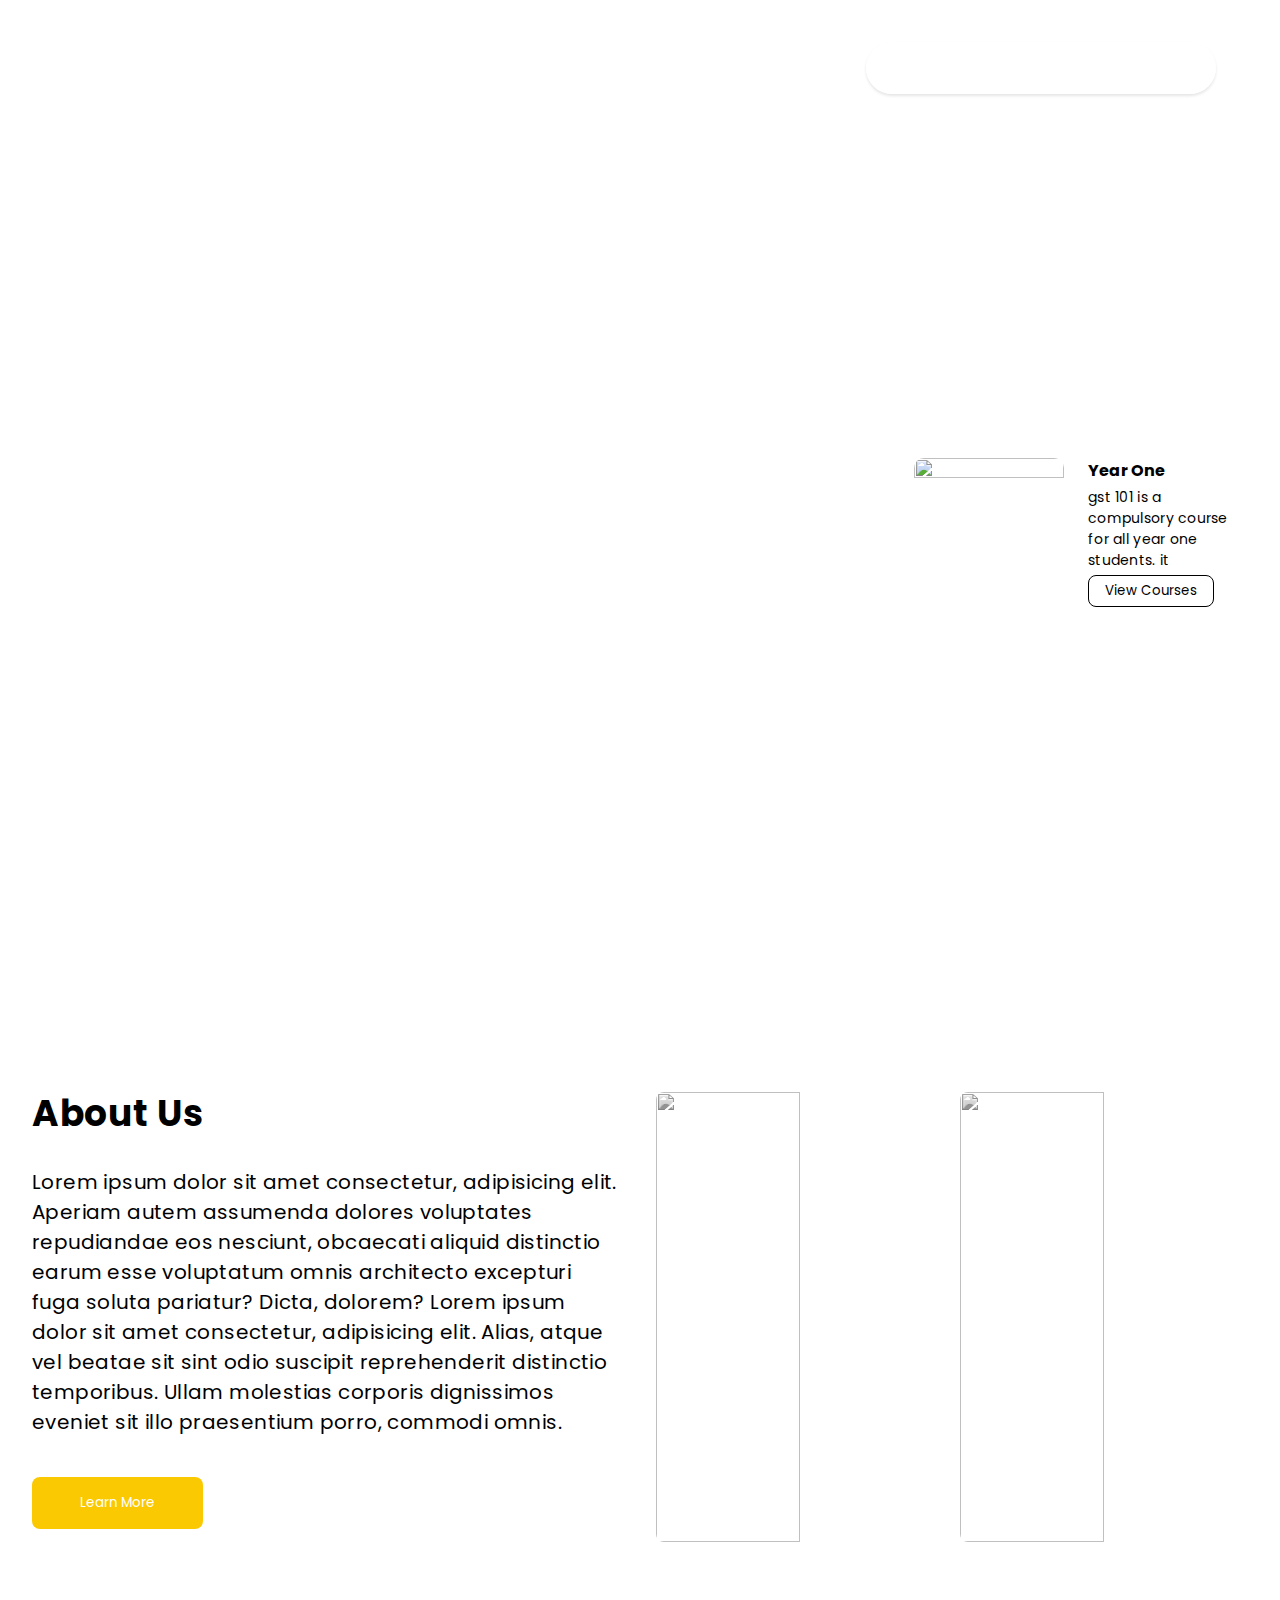
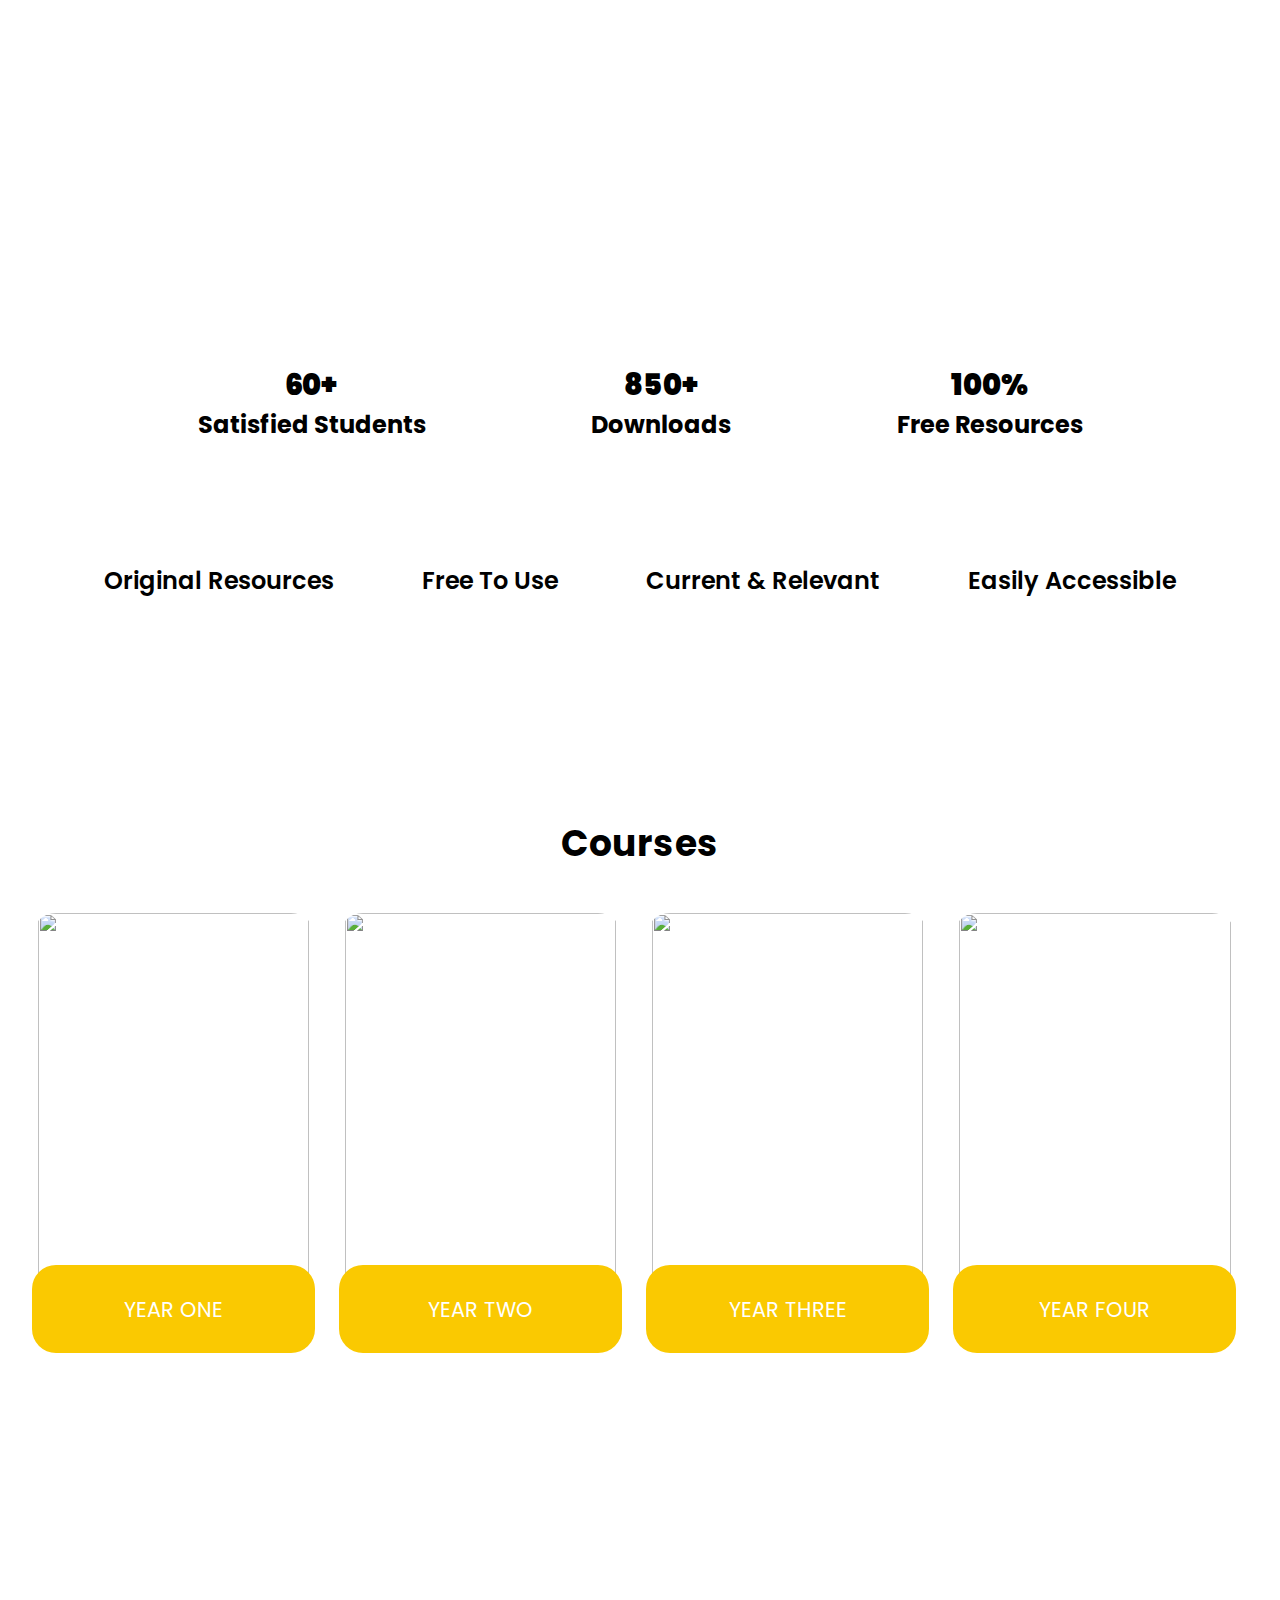
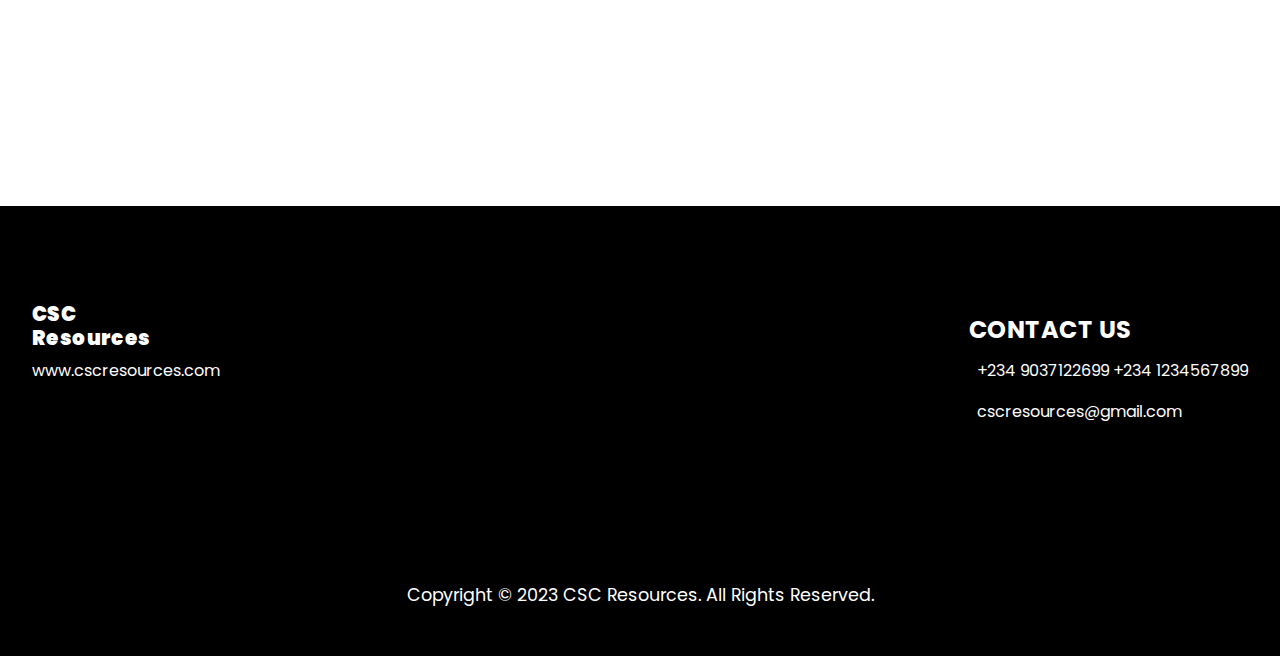
==== index.html @ 952d2955 "changed position of index.html" ====
<!DOCTYPE html>
<html lang="en">
<head>
    <meta charset="UTF-8">
    <meta name="viewport" content="width=device-width, initial-scale=1.0">
    <title>CSC RESOURCES</title>
    <link rel="stylesheet" href="index.css">
    <link rel="preconnect" href="https://fonts.googleapis.com">
    <link rel="preconnect" href="https://fonts.gstatic.com" crossorigin>
    <link href="https://fonts.googleapis.com/css2?family=Montserrat:wght@500&family=PT+Serif+Caption:ital@1&family=Poppins:wght@100;300&display=swap" rel="stylesheet">
</head>
<body>
    <div class="container">
        <div class="container-1">
            <div class="navbar">
                <div class="logo">
                    <a href="index.html"><h1>CSC Resources</h1></a>
                </div>
    
                <nav>
                    <a href="index.html">Home</a>
                    <a href="about.html">About</a>
                    <a href="#container-3">Courses</a>
                        
                    <div class="animation start-home"></div>
                </nav>
            </div>

            <div class="hero">
                <h1>All the Academic <br> Resources You Need</h1>
                <h2>-Here at Your Fingertips</h2>
                <p>Gst 101 is a compulsory course for all year one students.<br> It  comprises of English and Literature</p>
            </div>

            <div class="flex">
                <div class="left">
                    <div class="circle-img">
                        <img src="images/ellipse-1.jpg" alt="">
                        <img src="images/ellipse-2.jpg" alt="">
                        <img src="images/ellipse-3.jpg" alt="">
                        <img src="images/ellipse-4.jpg" alt="">
                        <img src="images/ellipse-5.jpg" alt="">
                    </div>
                    <div>
                        <p class="sixty">60+ <br> Satisfied Students</p>
                    </div>
                </div>

                <div class="right">
                    <!-- CAROUSELLL -->
                                    <!-- image-slider start -->
                    <div class="slider">
                        <div class="slides">
                            <!-- radio btns start -->
                            <input type="radio" name="radio-btn" id="radio1">
                            <input type="radio" name="radio-btn" id="radio2">
                            <input type="radio" name="radio-btn" id="radio3">
                            <input type="radio" name="radio-btn" id="radio4">
                            <!-- radio btns end -->

                            <!-- slide images start -->
                            <div class="slide first">
                                <div class="card">
                                    <img src="images/year1.png" alt="">
                                    <div>
                                       <h2>Year One</h2>
                                       <p>GST 101 IS A COMPULSORY COURSE FOR ALL YEAR ONE STUDENTS. IT</p>
                                       <a href="../courses/year1.html"><button>View Courses</button></a>
                                    </div>
                                </div>
                            </div>
                            <div class="slide">
                                <div class="card">
                                    <img src="images/year2.png" alt="">
                                    <div>
                                        <h2>Year Two</h2>
                                        <p>GST 101 IS A COMPULSORY COURSE FOR ALL YEAR ONE STUDENTS. IT</p>
                                        <a href="../courses/year2.html"><button>View Courses</button></a>
                                     </div>
                                </div>
                            </div>
                            <div class="slide">
                                <div class="card">
                                    <img src="images/year3.png" alt="">
                                    <div>
                                        <h2>Year Three</h2>
                                        <p>GST 101 IS A COMPULSORY COURSE FOR ALL YEAR ONE STUDENTS. IT</p>
                                        <a href="../courses/year3.html"><button>View Courses</button></a>
                                     </div>
                                </div>
                            </div>
                            <div class="slide">
                                <div class="card">
                                    <img src="images/year4.png" alt="">
                                    <div>
                                        <h2>Year Four</h2>
                                        <p>GST 101 IS A COMPULSORY COURSE FOR ALL YEAR ONE STUDENTS. IT</p>
                                        <a href="../courses/year4.html"><button>View Courses</button></a>
                                     </div>
                                </div>
                            </div>
                            <!-- slide images end -->
                            <!-- automatic navigation start -->
                            <div class="navigation-auto">
                                <div class="auto-btn1"></div>
                                <div class="auto-btn2"></div>
                                <div class="auto-btn3"></div>
                                <div class="auto-btn4"></div>
                            </div>
                            <!-- automatic navigation end -->

                        </div>

                        <!-- manual navigation start -->
                        <div class="navigation-manual">
                            <label for="radio1" class="manual-btn"></label>
                            <label for="radio2" class="manual-btn"></label>
                            <label for="radio3" class="manual-btn"></label>
                            <label for="radio4" class="manual-btn"></label>
                        </div>
                        <!-- manual navigation end -->
                    </div>
                    <!-- image-slider end -->
                </div>
            </div>
        </div>


        <div class="container-2">
            <div class="grid">
                <div class="left">
                    <h2>About Us</h2>
                    <p>Lorem ipsum dolor sit amet consectetur, adipisicing elit. Aperiam autem assumenda dolores voluptates repudiandae eos nesciunt, obcaecati aliquid distinctio earum esse voluptatum omnis architecto excepturi fuga soluta pariatur? Dicta, dolorem?
                        Lorem ipsum dolor sit amet consectetur, adipisicing elit. Alias, atque vel beatae sit sint odio suscipit reprehenderit distinctio temporibus. Ullam molestias corporis dignissimos eveniet sit illo praesentium porro, commodi omnis.
                    </p>
                    <a href="about.html"><button>Learn More</button></a>
                </div>

                <div class="right">
                    <img src="images/IMG_20220813_164847_293.jpg" alt="">
                    <img src="images/IMG_20220813_164847_293.jpg" alt="">                  
                </div>
            </div>

            <div class="stats">
                <div class="stats-1">
                    <p class="number">60+</p>
                    <p>Satisfied Students</p>
                </div>
                <div class="stats-2">
                    <p class="number">850+</p>
                    <p>Downloads</p>
                </div>
                <div class="stats-3">
                    <p class="number">100%</p>
                    <p>Free Resources</p>
                </div>
            </div>

            <div class="icons">
                <div class="icon-1">
                    <img src="images/laptop-composition-video.png" alt="">
                    <p>Original Resources</p>
                </div>
                <div class="icon-2">
                    <img src="images/smiling-young-couple-standing-and-using-mobile-phones.png" alt="">
                    <p>Free To Use</p>
                </div>
                <div class="icon-3">
                    <img src="images/man-chatting-on-dating-site.png" alt="">
                    <p>Current & Relevant</p>
                </div>
                <div class="icon-4">
                    <img src="images/girl-studying-with-book-and-laptop.png" alt="">
                    <p>Easily Accessible</p>
                </div>
            </div>
        </div>
        

        <div id="container-3">
            <h2>Courses</h2>
            <div class="years">
                <div class="year-1">
                    <img src="images/year1.png" alt="">
                    <a href="courses/year1.html"><button>YEAR ONE</button></a>
                </div>
                <div class="year-2">
                    <img src="images/year2.png" alt="">
                    <a href="courses/year2.html"><button>YEAR TWO</button></a>
                </div>
                <div class="year-3">
                    <img src="images/year3.png" alt="">
                    <a href="courses/year3.html"><button>YEAR THREE</button></a>
                </div>
                <div class="year-4">
                    <img src="images/year4.png" alt="">
                    <a href="courses/year4.html"><button>YEAR FOUR</button></a>
                </div>
            </div>
        </div>

      

        <footer>
            <div class="flex">
                <div class="first">
                    <p class="name">CSC <br> Resources</p>
                    <p>www.cscresources.com</p>
                </div>

                <div class="second">
                    <a href="#"><img src="images/fb.png" alt=""></a>
                    <a href="#"><img src="images/IG.png" alt=""></a>
                    <a href="#"><img src="images/Twitter.png" alt=""></a>
                    <a href="#"><img src="images/Youtube.png" alt=""></a>
                </div>

                <div class="third">
                    <p class="contact">CONTACT US</p>
                    <div class="phone">
                        <img src="images/phone.png" alt="">
                        <p>+234 9037122699  +234 1234567899</p>
                    </div>
                    <div class="mail">
                        <img src="images/mail.png" alt="">
                        <p>cscresources@gmail.com</p>
                    </div>
                </div>
            </div>

            <p class="copy">Copyright © 2023 CSC Resources. All Rights Reserved.</p>
        </footer>
    </div>

    <script src="index.js"></script>
</body>
</html>
---- index.css ----
* {
    margin: 0;
    padding: 0;
    box-sizing: border-box;
    text-decoration: none;
    font-family: Poppins;
    list-style: none;
}

html {
    scroll-behavior: smooth;
}

:root {
    --primary-color: #fff;
    --secondary-color: #FAC901;
}

.container {
    position: relative;
}

.container-1 {
    background-image: url(images/home\ bg-image.jpg);
    width: 100%;
    background-position: center;
    background-size: cover;
    background-repeat: no-repeat;
    padding: 1rem;
    color: var(--primary-color);
}

.navbar {
    display: flex;
    justify-content: space-between;
    height: 20px;
    align-items: center;
    padding: 0 0.1rem;
    margin-top: 1rem;
}

.logo h1 {
    font-size: 1rem;
    font-weight: 700;
    line-height: 120%;
    letter-spacing: 0.0125rem;
    color: var(--primary-color);
}
nav {
    position: relative;
    background: transparent;
    border-radius: 2rem;
    border: 1px solid var(--primary-color);
    box-shadow: 0 2px 3px 0 rgba(0,0,0,.1);
}

nav a {
    color: var(--primary-color);
    text-decoration: none;
    line-height: 30px;
    position: relative;
    z-index: 1;
    display: inline-block;
    text-align: center;
    font-weight: 400;
    font-size: 1rem;
}

nav .animation {
    position: absolute;
    height: 100%;
    top: 0;
    z-index: 0;
    background-color: var(--primary-color);
    width: 70px;
    border-radius: 2rem;
    transition: all .5s ease 0s;
    opacity: 0.5;
}


a:nth-child(1){
    width: 70px;
}

nav .start-home,a:nth-child(1):hover~.animation {
    width: 70px;
    left: 0;
    color: black;
}
a:nth-child(2){
    width: 80px;
}

nav .start-about,a:nth-child(2):hover~.animation {
    width: 80px;
    left: 70px;
    color: black;
}
a:nth-child(3){
    width: 100px;
}

nav .start-courses,a:nth-child(3):hover~.animation {
    width: 100px;
    left: 160px;
    color: black;
}

.hero {
    margin-top: 6rem;
}

.hero h1 {
    font-size: 2rem;
    font-weight: 500;
    letter-spacing: 0.03rem;
}

.hero h2 {
    font-size: 1.5rem;
    font-weight: 400;
    margin-top: 1.3rem;
}

.hero p {
    font-size: 1.2rem;
    font-weight: 400;
    margin-top: 1.3rem;
    line-height: 140%;
    width: 70%;
}

.flex {
    display: flex;
    margin-top: 6rem;
}

.circle-img {
    position: relative;
}

.circle-img img {
    border-radius: 50%;
}

.circle-img img:nth-child(1) {
    position: absolute;
    top: 0;
    left: 0;
}
.circle-img img:nth-child(2) {
    position: absolute;
    top: 0;
    left: 3rem;
}
.circle-img img:nth-child(3) {
    position: absolute;
    top: 0;
    left: 6rem;
}
.circle-img img:nth-child(4) {
    position: absolute;
    top: 0;
    left: 9rem;
}
.circle-img img:nth-child(5) {
    position: absolute;
    top: 0;
    left: 12rem;
}

.flex {
    display: flex;
    justify-content: space-between;
}
.left p {
    font-size: 1.3rem;
    font-weight: 700;
    line-height: 120%;
    color: var(--primary-color);
    letter-spacing: 0.02rem;
    margin-top: 5rem;
}

.container-2 {
    color: black;
    padding: 1rem;
}

.grid {
    display: grid;
    grid-template-rows: 1fr 1fr;
    place-content: center;
    margin-top: 3rem;
    gap: 3rem;
}
.grid .left h2 {
    font-size: 2rem;
    font-weight: 700;
    letter-spacing: 0.045rem;
    text-align: center;
}

.grid .left p {
    color: black;
    font-size: 1.2rem;
    font-weight: 400;
    line-height: 140%; /* 1.88rem */
    letter-spacing: 0.025rem;
    margin-top: 2rem;
}

.grid .right {
    display: flex;
    gap: 4%;
}

.grid .right img {
    width: 48%;
    border-radius: 8px;
    object-fit: cover;
    height: 300px;
    filter: grayscale(100%);
}

.left button {
    background-color: var(--secondary-color);
    padding: 1rem 2.5rem;
    border: none;
    border-radius: 8px;
    margin-top: 3rem;
    color: var(--primary-color);
    cursor: pointer;
}

.left button a {
    color: var(--primary-color);
    font-size: 1rem;
}

.stats {
    display: flex;
    justify-content: space-evenly;
    align-items: center;
    text-align: center;
    margin-top: 3rem;
}

.stats p {
    font-size: 1rem;
    font-weight: bold;
}

.stats .number {
    font-weight: 900;
    font-size: 1.5rem;
}

.icons {
    display: flex;
    justify-content: space-evenly;
    align-items: center;
    text-align: center;
    margin-top: 5rem;
    gap: 1rem;
}

.icons img {
    width: 50%;
}

.icons p {
    font-size: 1rem;
    font-weight: 600;
}

#container-3 {
    display: block;
    text-align: center;
    padding: 2rem;
    margin-top: 10rem;
}

#container-3 h2 {
    font-size: 2.25rem;
    font-weight: 700;
    line-height: 120%; /* 2.7rem */
    letter-spacing: 0.045rem;
}

.years {
    display: flex;
    flex-direction: column;
    gap: 3rem;
    justify-content: space-between;
    align-items: center;
    margin-top: 3rem;
}

.years img {
    width: 96%;
    height: 26.9rem;
    border-radius: 1.5rem;
    object-fit: cover;
    transition: all 0.5s ease;
}

.years img:hover {
    filter: brightness(50%);
    scale: 1.01;
}

.year-1,.year-2,.year-3,.year-4 {
    display: flex;
    flex-direction: column;
    position: relative;
}

.years button{
    width: 96%;
    height: 5.5rem;
    flex-shrink: 0;
    border-radius: 1.5rem;
    background: var(--secondary-color);
    position: absolute;
    top: 22rem;
    left: 0;
    border: none;
    cursor: pointer;
    color: var(--primary-color);
    font-size: 1.3rem;
}

footer {
    height: 90vh;
    width: 100%;
    background: black;
    color: var(--primary-color);
    padding: 0 2rem;
    margin-top: 15rem;
    display: flex;
    flex-direction: column;
    justify-content: space-between;
}

footer .flex {
    display: grid;
    grid-template-rows: 1fr 1fr 1fr;
}

.second img {
    padding: 0 0.5rem;
    margin-top: 2.5rem;
}

footer .name {
    font-size: 1.5rem;
    font-weight: 900;
    line-height: 120%;
    letter-spacing: 0.025rem;
    padding-bottom: 0.5rem;
}

footer .contact {
    font-size: 1.5rem;
    font-weight: 700;
    line-height: 1.5rem; /* 100% */
    letter-spacing: 0.03rem;
    margin-top: 1rem;
}

.mail,.phone{
    display: flex;
    margin-top: 1rem;
}

.mail img,.phone img {
    padding-right: 0.5rem;
}

footer .copy {
    text-align: center;
    margin-bottom: 2rem;
    font-size: 1.1rem;
}

.slider {
    display: none;
}





@media (min-width: 478px) {
   
}
@media (min-width: 640px) {

    .logo h1 {
        font-size: 1.2rem;
    }

    .hero {
        margin-top: 6.3rem;
    }
    
    .hero h1 {
        font-size: 2.5rem;
    }

    .container-2 {
        color: black;
        padding: 2rem;
    }
    
}
@media (min-width: 768px) {
  

   .years {
     display: grid;
     grid-template-columns: 1fr 1fr;
     grid-template-rows: 1fr 1fr;
   }

   footer {
    height: 80vh;
}

   footer .flex {
    display: flex;
    justify-content: space-between;
    align-items: flex-start;
}

.first,.second,.third {
    margin-top: 0;
    margin-bottom: 0;
}

.second img {
    padding: 0 0.5rem;
    
}
footer .name {
    font-size: 1rem;
    font-weight: 900;
    line-height: 120%;
    letter-spacing: 0.025rem;
    padding-bottom: 0.5rem;
}

footer .contact {
    font-size: 1rem;
    font-weight: 700;
    line-height: 1.5rem; /* 100% */
    letter-spacing: 0.03rem;
    margin-top: 1rem;
}

.mail,.phone{
    display: flex;
    margin-top: 1rem;
}

.mail img,.phone img {
    padding-right: 0.5rem;
}

footer .copy {
    text-align: center;
    margin-top: -5rem;
    font-size: 1.1rem;
}

.slider {
    width: 350px;
    aspect-ratio: 16/9;
    border-radius: 10px;
    overflow: hidden;
    margin-top: -6rem;
    background-color: #fff;
    color: black;
    display: block;
}

.slides {
    width: 500%;
    height: 150px;
    display: flex;
}

.slides input {
    display: none;
}

.slide {
    width: 20%;
    transition: 2s;
}

.card {
    display: flex;
    justify-content: center;
    align-items: center;
    height: 200px;
    padding: 1rem;
    gap: 1.5rem;
    margin-top: .2rem;
}

.card h2 {
    font-size: 1rem;
}

.card p {
    font-size: 0.875rem;
    font-weight: 400;
    line-height: 150.4%; /* 1.316rem */
    letter-spacing: 0.0175rem;
    text-transform: lowercase;
    margin-top: 0.2rem;
}

.card button {
    border: 1px solid black;
    color: black;
    padding: 0.3rem 1rem;
    margin-top: 0.3rem;
    border-radius: 0.5rem;
    background-color: transparent;
    cursor: pointer;
}

.card button a {
    color: black;
}

.slide img {
    width: 150px;
    aspect-ratio: 2/2;
    object-fit: cover;
    border-radius: 10px;
}

/* css for manual navigation */
.navigation-manual {
    position: absolute;
    width: 100px;
    margin-top: -11.4rem;
    margin-left: 7.8rem;
    display: flex;
    justify-content: center;
}

.manual-btn {
    border: 2px solid var(--primary-color);
    padding: 2px 15px;
    border-radius: 10px;
    cursor: pointer;
    transition: 1s;
}

.manual-btn:not(:last-child){
    margin-right: 40px;
}

.manual-btn:hover{
    background: var(--primary-color);
}

#radio1:checked ~ .first {
    margin-left: 0;
}
#radio2:checked ~ .first {
    margin-left: -20%;
}
#radio3:checked ~ .first {
    margin-left: -40%;
}
#radio4:checked ~ .first {
    margin-left: -60%;
}


/* css for automatic navigation */

.navigation-auto {
    position: absolute;
    display: flex;
    width: 100px;
    justify-content: center;
    margin-top: -2rem;
    margin-left: 7.8rem;
}

.navigation-auto div{
    border: 2px solid var(--primary-color);
    padding: 2px 15px;
    border-radius: 10px;
    transition: 1s;
  
}

.navigation-auto div:not(:last-child){
    margin-right: 40px;
}

#radio1:checked ~ .navigation-auto .auto-btn1 {
    background: var(--primary-color);
}
#radio2:checked ~ .navigation-auto .auto-btn2 {
    background: var(--primary-color);
}
#radio3:checked ~ .navigation-auto .auto-btn3 {
    background: var(--primary-color);
}
#radio4:checked ~ .navigation-auto .auto-btn4 {
    background: var(--primary-color);
}

}
@media (min-width: 1024px) {
    .container-1 {
        background-image: url(images/home\ bg-image.jpg);
        width: 100%;
        height: 100vh;
        background-position: top;
        background-size: cover;
        background-repeat: no-repeat;
        padding: 2rem;
    }
    
    .navbar {
        display: flex;
        justify-content: space-between;
        height: 40px;
        align-items: center;
        padding: 0 2rem;
    }
    
    .logo h1 {
        font-size: 1.5rem;
        font-style: normal;
        font-weight: 700;
        line-height: 120%;
        letter-spacing: 0.03rem;
    }
    
    nav {
        position: relative;
        background: transparent;
        border-radius: 2rem;
        border: 1px solid var(--primary-color);
        box-shadow: 0 2px 3px 0 rgba(0,0,0,.1);
    }
    
    nav a {
        color: var(--primary-color);
        text-decoration: none;
        line-height: 50px;
        position: relative;
        z-index: 1;
        display: inline-block;
        text-align: center;
        font-weight: 600;
    }
    
    nav .animation {
        position: absolute;
        height: 100%;
        top: 0;
        z-index: 0;
        background-color: var(--primary-color);
        width: 100px;
        border-radius: 2rem;
        transition: all .5s ease 0s;
        opacity: 0.5;
    }
    
    
    a:nth-child(1){
        width: 100px;
    }
    
    nav .start-home,a:nth-child(1):hover~.animation {
        width: 100px;
        left: 0;
        color: black;
    }
    a:nth-child(2){
        width: 110px;
    }
    
    nav .start-about,a:nth-child(2):hover~.animation {
        width: 110px;
        left: 100px;
        color: black;
    }
    a:nth-child(3){
        width: 130px;
    }
    
    nav .start-courses,a:nth-child(3):hover~.animation {
        width: 130px;
        left: 220px;
        color: black;
    }
    
    
    nav ul {
        display: flex;
        gap: 4rem;
    }
    
    .hero {
        margin-top: 4rem;
    }
    
    .hero h1 {
        color: var(--primary-color);
        font-size: 3rem;
        font-weight: 500; 
    }
    
    .hero h2 {
        font-size: 2.5rem;
        font-style: normal;
        font-weight: 400; 
        color: var(--primary-color);
    }
    
    .hero p {
        font-size: 1rem;
        font-style: normal;
        font-weight: 400;
        line-height: 150.4%; /* 1.88rem */
        letter-spacing: 0.025rem;
        text-transform: lowercase;
        color: var(--primary-color);
    }
    
    .flex {
        display: flex;
        margin-top: 5rem;
    }
    
    .circle-img {
        position: relative;
    }
    
    .circle-img img {
        border-radius: 50%;
    }
    
    .circle-img img:nth-child(1) {
        position: absolute;
        top: 0;
        left: 0;
    }
    .circle-img img:nth-child(2) {
        position: absolute;
        top: 0;
        left: 3rem;
    }
    .circle-img img:nth-child(3) {
        position: absolute;
        top: 0;
        left: 6rem;
    }
    .circle-img img:nth-child(4) {
        position: absolute;
        top: 0;
        left: 9rem;
    }
    .circle-img img:nth-child(5) {
        position: absolute;
        top: 0;
        left: 12rem;
    }
    
    .left p {
        font-size: 1rem;
        font-style: normal;
        font-weight: 700;
        line-height: 120%;
        color: var(--primary-color);
        letter-spacing: 0.02rem;
        margin-top: 4rem;
    }
    
    .container-2 {
        color: black;
        padding: 2rem;
    }
    
    .grid {
        display: grid;
        grid-template-columns: 1fr 1fr;
        gap: 2rem;
        place-content: center;
        margin-top: 10rem;
    }
    
    .grid .left {
        height: 500px;
    }
    
    .grid .left h2 {
        font-size: 2.25rem;
        font-style: normal;
        font-weight: 700;
        line-height: 120%;
        letter-spacing: 0.045rem;
        text-align: start;
    }
    
    .grid .left p {
        color: black;
        font-size: 1.25rem;
        font-style: normal;
        font-weight: 400;
        line-height: 150.4%; /* 1.88rem */
        letter-spacing: 0.025rem;
    }
    
    .grid .right {
        display: flex;
        gap: 1rem;
    }
    
    .grid .right img {
        width: 50%;
        border-radius: 8px;
        object-fit: cover;
        height: 450px;
        filter: grayscale(100%);
    }
    
    .left button {
        background-color: var(--secondary-color);
        padding: 1rem 3rem;
        border: none;
        border-radius: 8px;
        margin-top: 2.5rem;
        cursor: pointer;
        color: var(--primary-color);
    }
    
    .left button a {
        color: var(--primary-color);
        font-size: 1rem;
    }
    
    .stats {
        display: flex;
        justify-content: space-evenly;
        align-items: center;
        text-align: center;
        margin-top: -10rem;
    }
    
    .stats p {
        font-size: 1.5rem;
        font-weight: bold;
    }
    
    .stats .number {
        font-weight: 900;
        font-size: 1.8rem;
    }
    
    .icons {
        display: flex;
        justify-content: space-evenly;
        align-items: center;
        text-align: center;
        margin-top: 6rem;
    }
    
    .icons p {
        font-size: 1.5rem;
        font-weight: 600;
    }
    
    #container-3 {
        display: block;
        text-align: center;
        padding: 2rem;
        margin-top: 10rem;
    }
    
    #container-3 h2 {
        font-size: 2.25rem;
        font-weight: 700;
        line-height: 120%; /* 2.7rem */
        letter-spacing: 0.045rem;
    }
    
    .years {
        display: grid;
        grid-template-columns: 1fr 1fr 1fr 1fr;
        gap: 1%;
    }


    footer {
        height: 50vh;
        width: 100%;
        background: black;
        color: var(--primary-color);
        padding: 1rem 2rem;
        margin-top: 0;
    }
    
    .flex {
        display: flex;
        justify-content: space-between;
        align-items: start;
    }
    
    .second img {
        padding: 0 0.5rem;
    }
    footer .name {
        font-size: 1.25rem;
        font-weight: 900;
        line-height: 120%;
        letter-spacing: 0.025rem;
        padding-bottom: 0.5rem;
    }
    
    footer .contact {
        font-size: 1.5rem;
        font-style: normal;
        font-weight: 700;
        line-height: 1.5rem; /* 100% */
        letter-spacing: 0.03rem;
    }
    
    .mail,.phone{
        display: flex;
        margin-top: 1rem;
    }
    
    .mail img,.phone img {
        padding-right: 0.5rem;
    }
    
    footer .copy {
        text-align: center;
        margin-top: 2rem;
    }
    
}
@media (min-width: 1280px) {
    .slider {
        width: 350px;
        aspect-ratio: 16/9;
        border-radius: 10px;
        overflow: hidden;
        margin-top: -6rem;
        background-color: #fff;
        color: black;
        display: block;
    }
   
}
@media (min-width: 1536px) {
   
}
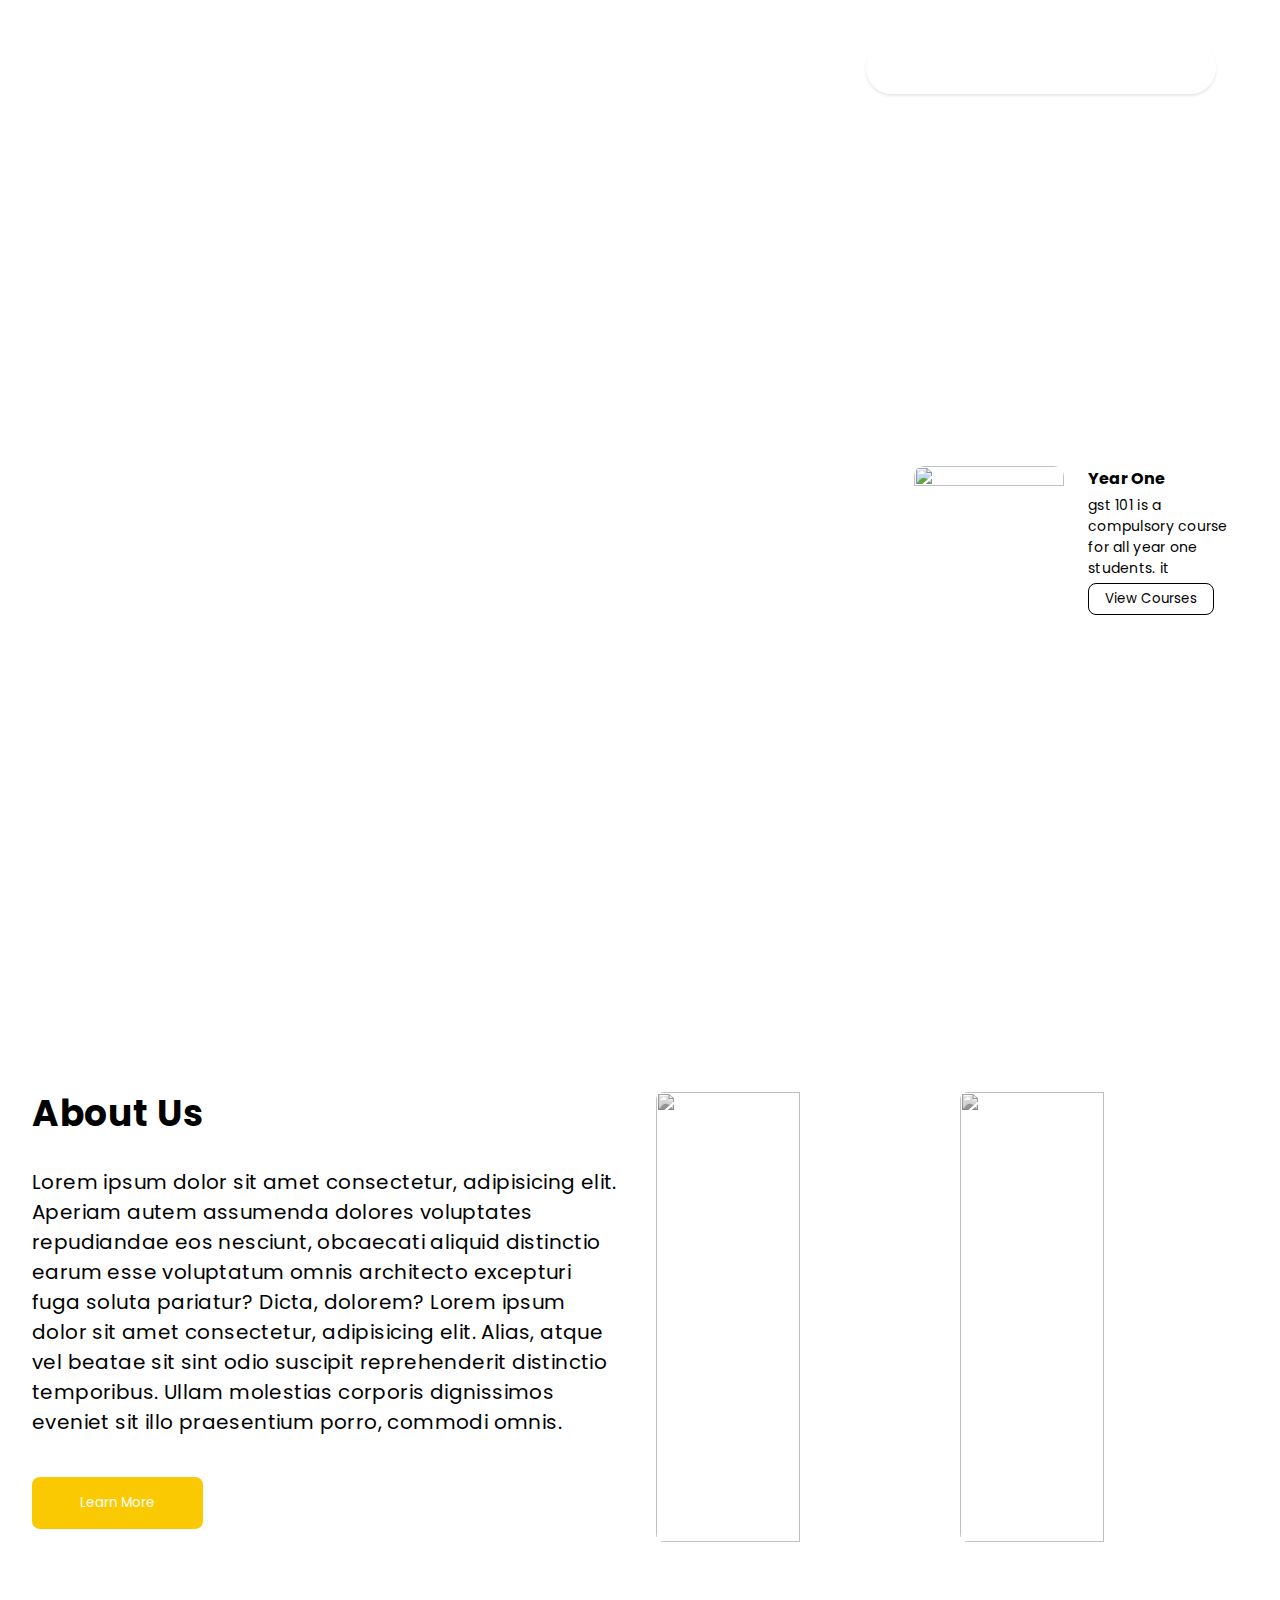
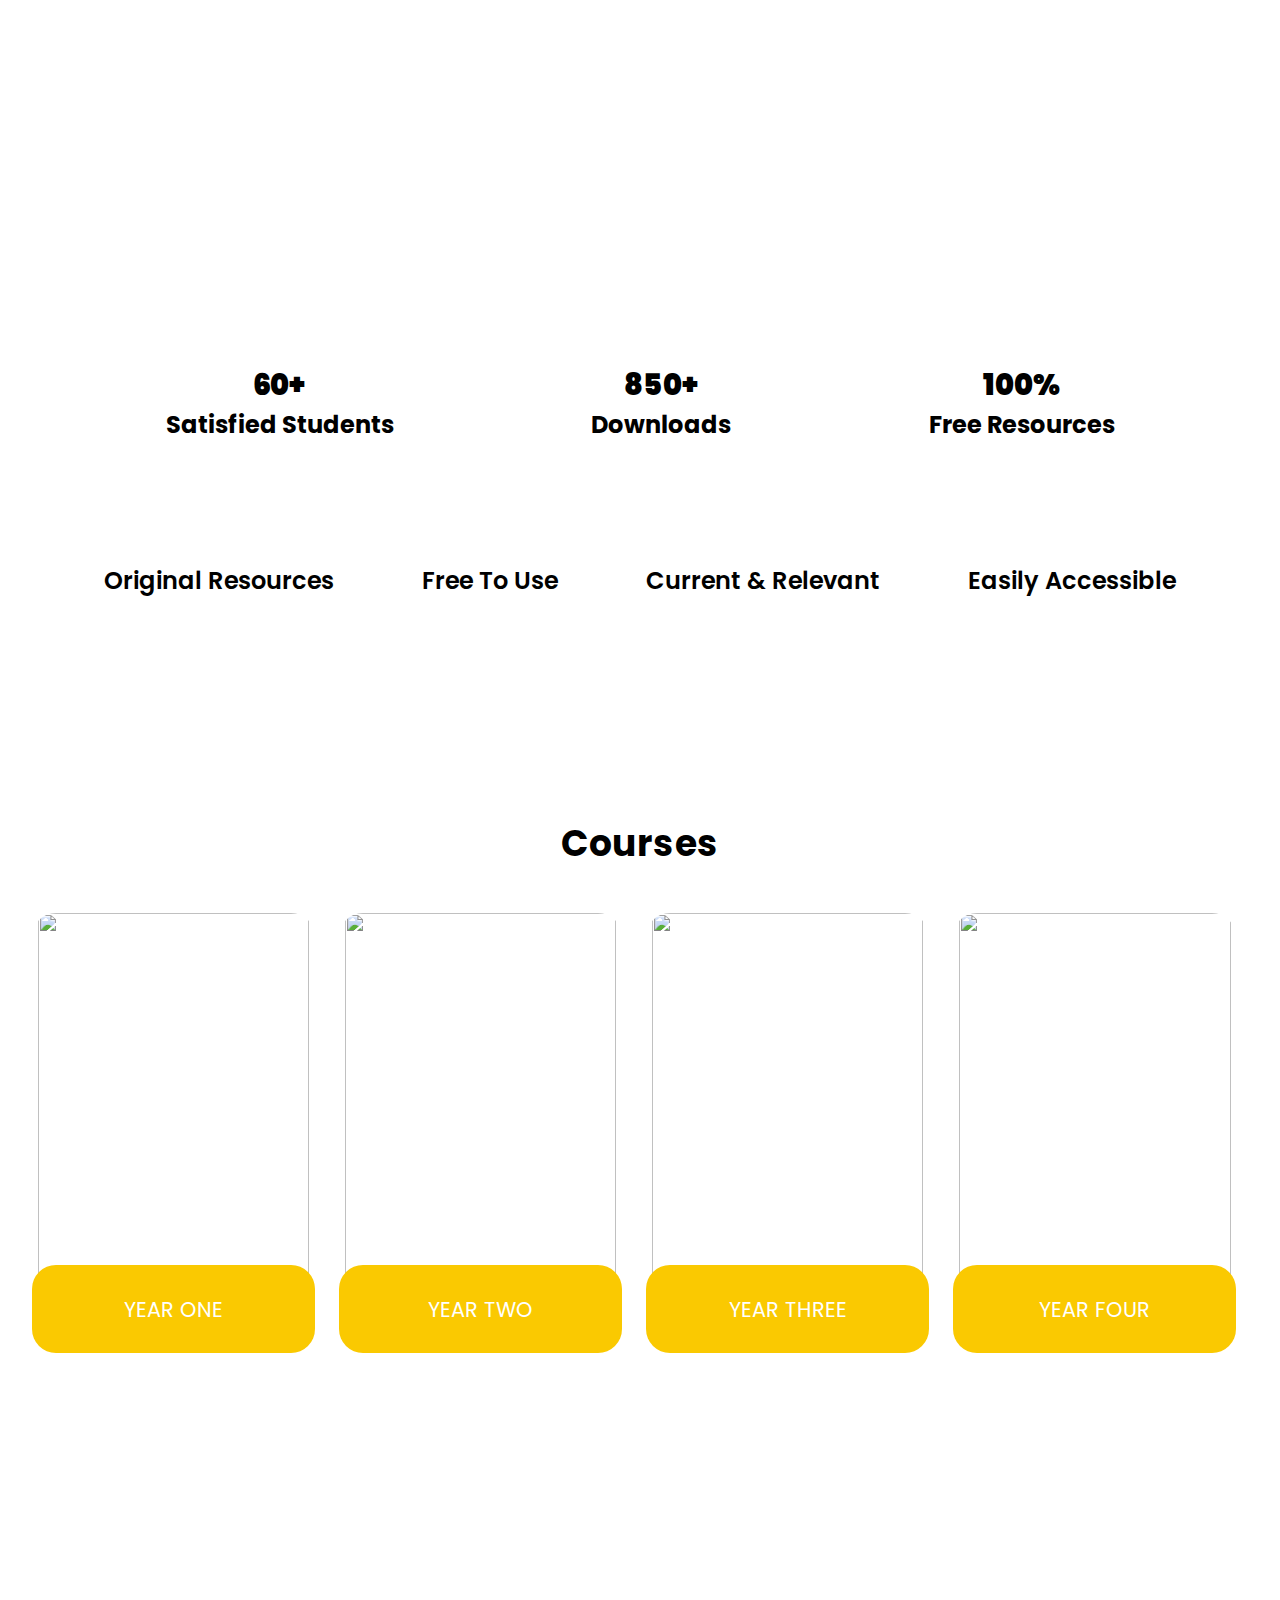
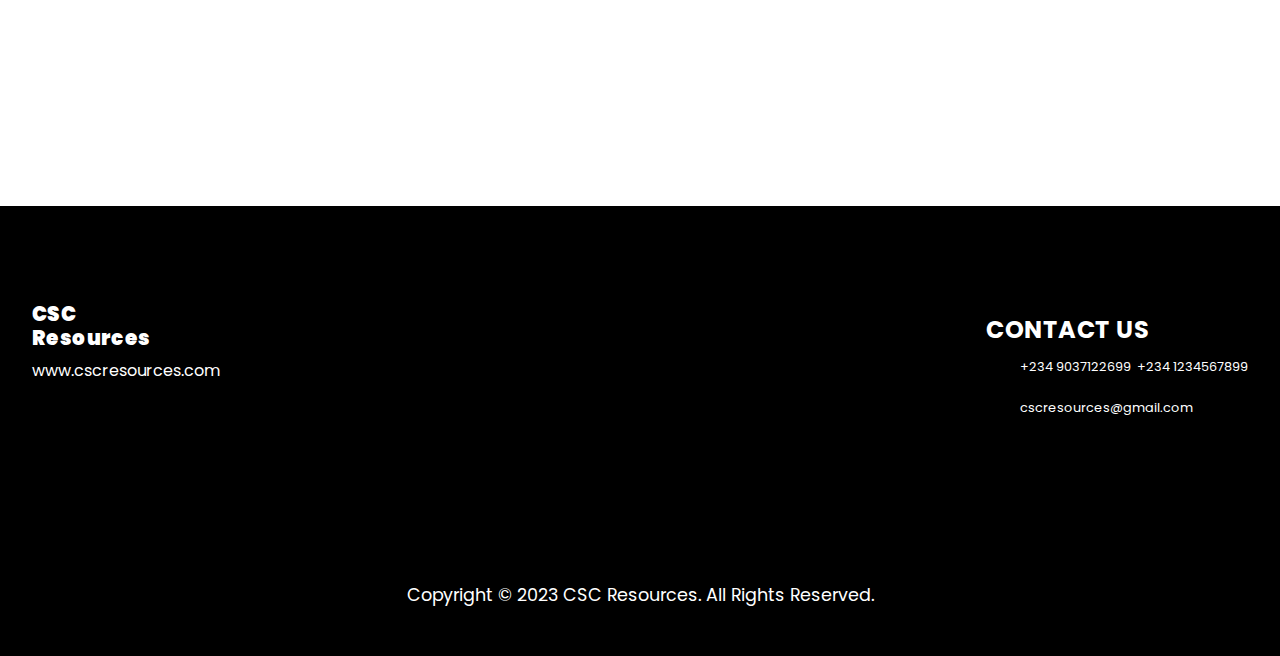
==== commit 2571d346: "new changes to home page" ====
--- a/index.html
+++ b/index.html
@@ -220,7 +220,8 @@
                     <p class="contact">CONTACT US</p>
                     <div class="phone">
                         <img src="images/phone.png" alt="">
-                        <p>+234 9037122699  +234 1234567899</p>
+                        <p>+234 9037122699</p><br>
+                        <p> +234 1234567899</p>
                     </div>
                     <div class="mail">
                         <img src="images/mail.png" alt="">
--- a/index.css
+++ b/index.css
@@ -23,6 +23,7 @@
 .container-1 {
     background-image: url(images/home\ bg-image.jpg);
     width: 100%;
+    height: 100vh;
     background-position: center;
     background-size: cover;
     background-repeat: no-repeat;
@@ -35,12 +36,11 @@
     justify-content: space-between;
     height: 20px;
     align-items: center;
-    padding: 0 0.1rem;
     margin-top: 1rem;
 }
 
 .logo h1 {
-    font-size: 1rem;
+    font-size: 0.8rem;
     font-weight: 700;
     line-height: 120%;
     letter-spacing: 0.0125rem;
@@ -63,7 +63,7 @@
     display: inline-block;
     text-align: center;
     font-weight: 400;
-    font-size: 1rem;
+    font-size: 0.8rem;
 }
 
 nav .animation {
@@ -72,7 +72,7 @@
     top: 0;
     z-index: 0;
     background-color: var(--primary-color);
-    width: 70px;
+    width: 10px;
     border-radius: 2rem;
     transition: all .5s ease 0s;
     opacity: 0.5;
@@ -80,30 +80,30 @@
 
 
 a:nth-child(1){
-    width: 70px;
+    width: 50px;
 }
 
 nav .start-home,a:nth-child(1):hover~.animation {
-    width: 70px;
+    width: 50px;
     left: 0;
     color: black;
 }
 a:nth-child(2){
+    width: 60px;
+}
+
+nav .start-about,a:nth-child(2):hover~.animation {
+    width: 60px;
+    left: 54px;
+    color: black;
+}
+a:nth-child(3){
     width: 80px;
 }
 
-nav .start-about,a:nth-child(2):hover~.animation {
+nav .start-courses,a:nth-child(3):hover~.animation {
     width: 80px;
-    left: 70px;
-    color: black;
-}
-a:nth-child(3){
-    width: 100px;
-}
-
-nav .start-courses,a:nth-child(3):hover~.animation {
-    width: 100px;
-    left: 160px;
+    left: 120px;
     color: black;
 }
 
@@ -112,28 +112,28 @@
 }
 
 .hero h1 {
-    font-size: 2rem;
+    font-size: 1.5rem;
     font-weight: 500;
     letter-spacing: 0.03rem;
 }
 
 .hero h2 {
-    font-size: 1.5rem;
-    font-weight: 400;
-    margin-top: 1.3rem;
-}
-
-.hero p {
     font-size: 1.2rem;
     font-weight: 400;
-    margin-top: 1.3rem;
-    line-height: 140%;
+    margin-top: 1.4rem;
+}
+
+.hero p {
+    font-size: 0.9rem;
+    font-weight: 400;
+    margin-top: 1.7rem;
+    line-height: 160%;
     width: 70%;
 }
 
 .flex {
     display: flex;
-    margin-top: 6rem;
+    margin-top: 8rem;
 }
 
 .circle-img {
@@ -142,6 +142,7 @@
 
 .circle-img img {
     border-radius: 50%;
+    width: 50px;
 }
 
 .circle-img img:nth-child(1) {
@@ -152,22 +153,22 @@
 .circle-img img:nth-child(2) {
     position: absolute;
     top: 0;
-    left: 3rem;
+    left: 2rem;
 }
 .circle-img img:nth-child(3) {
     position: absolute;
     top: 0;
-    left: 6rem;
+    left: 4rem;
 }
 .circle-img img:nth-child(4) {
     position: absolute;
     top: 0;
-    left: 9rem;
+    left: 6rem;
 }
 .circle-img img:nth-child(5) {
     position: absolute;
     top: 0;
-    left: 12rem;
+    left: 8rem;
 }
 
 .flex {
@@ -175,7 +176,7 @@
     justify-content: space-between;
 }
 .left p {
-    font-size: 1.3rem;
+    font-size: 1rem;
     font-weight: 700;
     line-height: 120%;
     color: var(--primary-color);
@@ -204,7 +205,7 @@
 
 .grid .left p {
     color: black;
-    font-size: 1.2rem;
+    font-size: 1rem;
     font-weight: 400;
     line-height: 140%; /* 1.88rem */
     letter-spacing: 0.025rem;
@@ -245,16 +246,18 @@
     align-items: center;
     text-align: center;
     margin-top: 3rem;
+    padding: 0;
+    gap: 4rem;
 }
 
 .stats p {
-    font-size: 1rem;
+    font-size: 0.7rem;
     font-weight: bold;
 }
 
 .stats .number {
     font-weight: 900;
-    font-size: 1.5rem;
+    font-size: 1rem;
 }
 
 .icons {
@@ -271,7 +274,7 @@
 }
 
 .icons p {
-    font-size: 1rem;
+    font-size: 0.7rem;
     font-weight: 600;
 }
 
@@ -372,11 +375,17 @@
 
 .mail,.phone{
     display: flex;
+    gap: 0.2rem;
     margin-top: 1rem;
+}
+
+.mail p, .phone p {
+    font-size: 0.8rem;
 }
 
 .mail img,.phone img {
     padding-right: 0.5rem;
+    width: 30px;
 }
 
 footer .copy {
@@ -417,7 +426,130 @@
     
 }
 @media (min-width: 768px) {
-  
+    .logo h1 {
+        font-size: 1.5rem;
+    }
+
+    nav a {
+        font-size: 1rem;
+        line-height: 35px;
+    }
+
+    a:nth-child(1){
+        width: 70px;
+    }
+    
+    nav .start-home,a:nth-child(1):hover~.animation {
+        width: 70px;
+        left: 0;
+        color: black;
+    }
+    a:nth-child(2){
+        width: 80px;
+    }
+    
+    nav .start-about,a:nth-child(2):hover~.animation {
+        width: 80px;
+        left: 80px;
+        color: black;
+    }
+    a:nth-child(3){
+        width: 100px;
+    }
+    
+    nav .start-courses,a:nth-child(3):hover~.animation {
+        width: 100px;
+        left: 160px;
+        color: black;
+    }
+    
+    .hero {
+        margin-top: 6rem;
+    }
+    
+    .hero h1 {
+        font-size: 2rem;
+        font-weight: 500;
+        letter-spacing: 0.03rem;
+    }
+    
+    .hero h2 {
+        font-size: 1.5rem;
+        font-weight: 400;
+        margin-top: 1.4rem;
+    }
+    
+    .hero p {
+        font-size: 1rem;
+        font-weight: 400;
+        margin-top: 1.7rem;
+        line-height: 160%;
+        width: 70%;
+    }
+
+    .circle-img img {
+        border-radius: 50%;
+        width: auto;
+    }
+    
+    .circle-img img:nth-child(1) {
+        position: absolute;
+        top: 0;
+        left: 0;
+    }
+    .circle-img img:nth-child(2) {
+        position: absolute;
+        top: 0;
+        left: 3rem;
+    }
+    .circle-img img:nth-child(3) {
+        position: absolute;
+        top: 0;
+        left: 6rem;
+    }
+    .circle-img img:nth-child(4) {
+        position: absolute;
+        top: 0;
+        left: 9rem;
+    }
+    .circle-img img:nth-child(5) {
+        position: absolute;
+        top: 0;
+        left: 12rem;
+    }
+
+    .grid .left p {
+        font-size: 1.2rem;
+    }
+
+    .grid .right img {
+        width: 48%;
+        height: 500px;
+    }
+
+    .stats {
+        display: flex;
+        justify-content: space-evenly;
+        align-items: center;
+        text-align: center;
+        margin-top: 3rem;
+        padding: 0;
+    }
+    
+    .stats p {
+        font-size: 1.2rem;
+        font-weight: bold;
+    }
+    
+    .stats .number {
+        font-weight: 900;
+        font-size: 1.3rem;
+    }
+    
+    .icons p {
+        font-size: 1.2rem;
+        font-weight: 600;
+    }
 
    .years {
      display: grid;
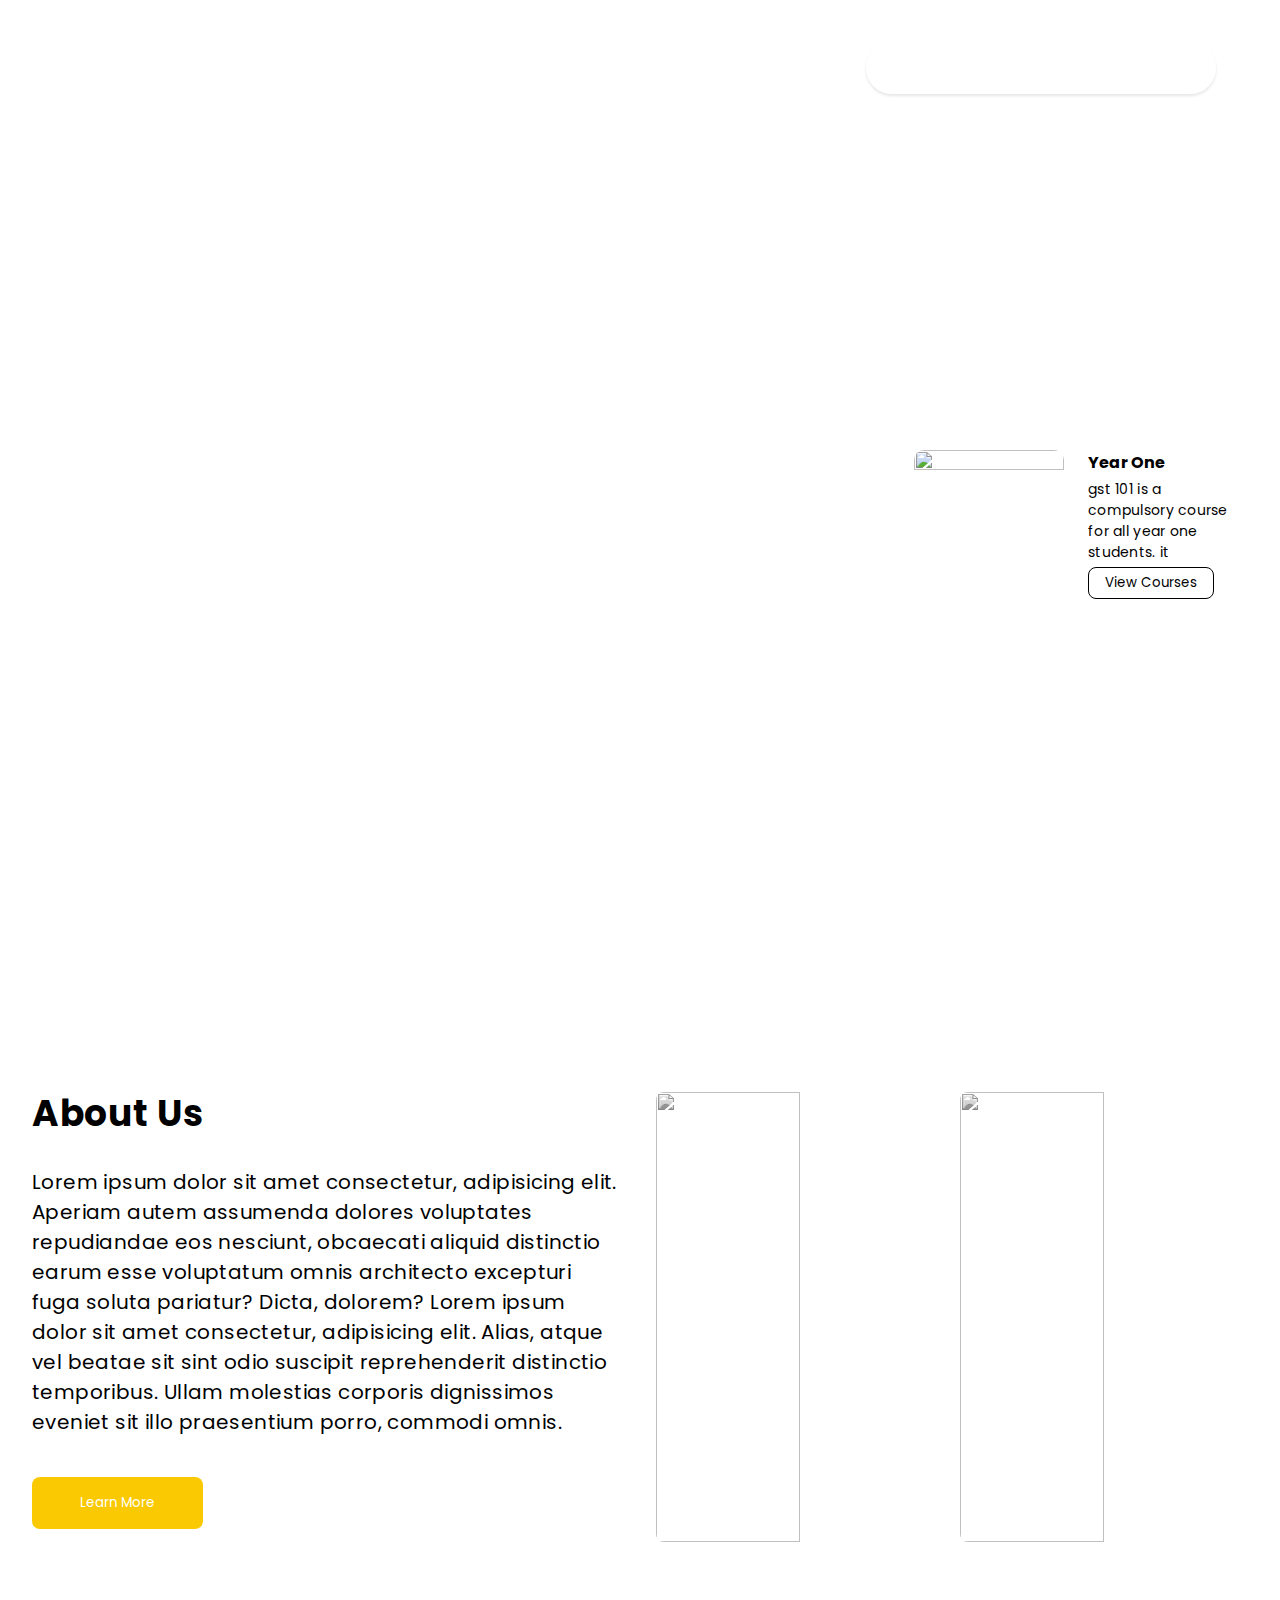
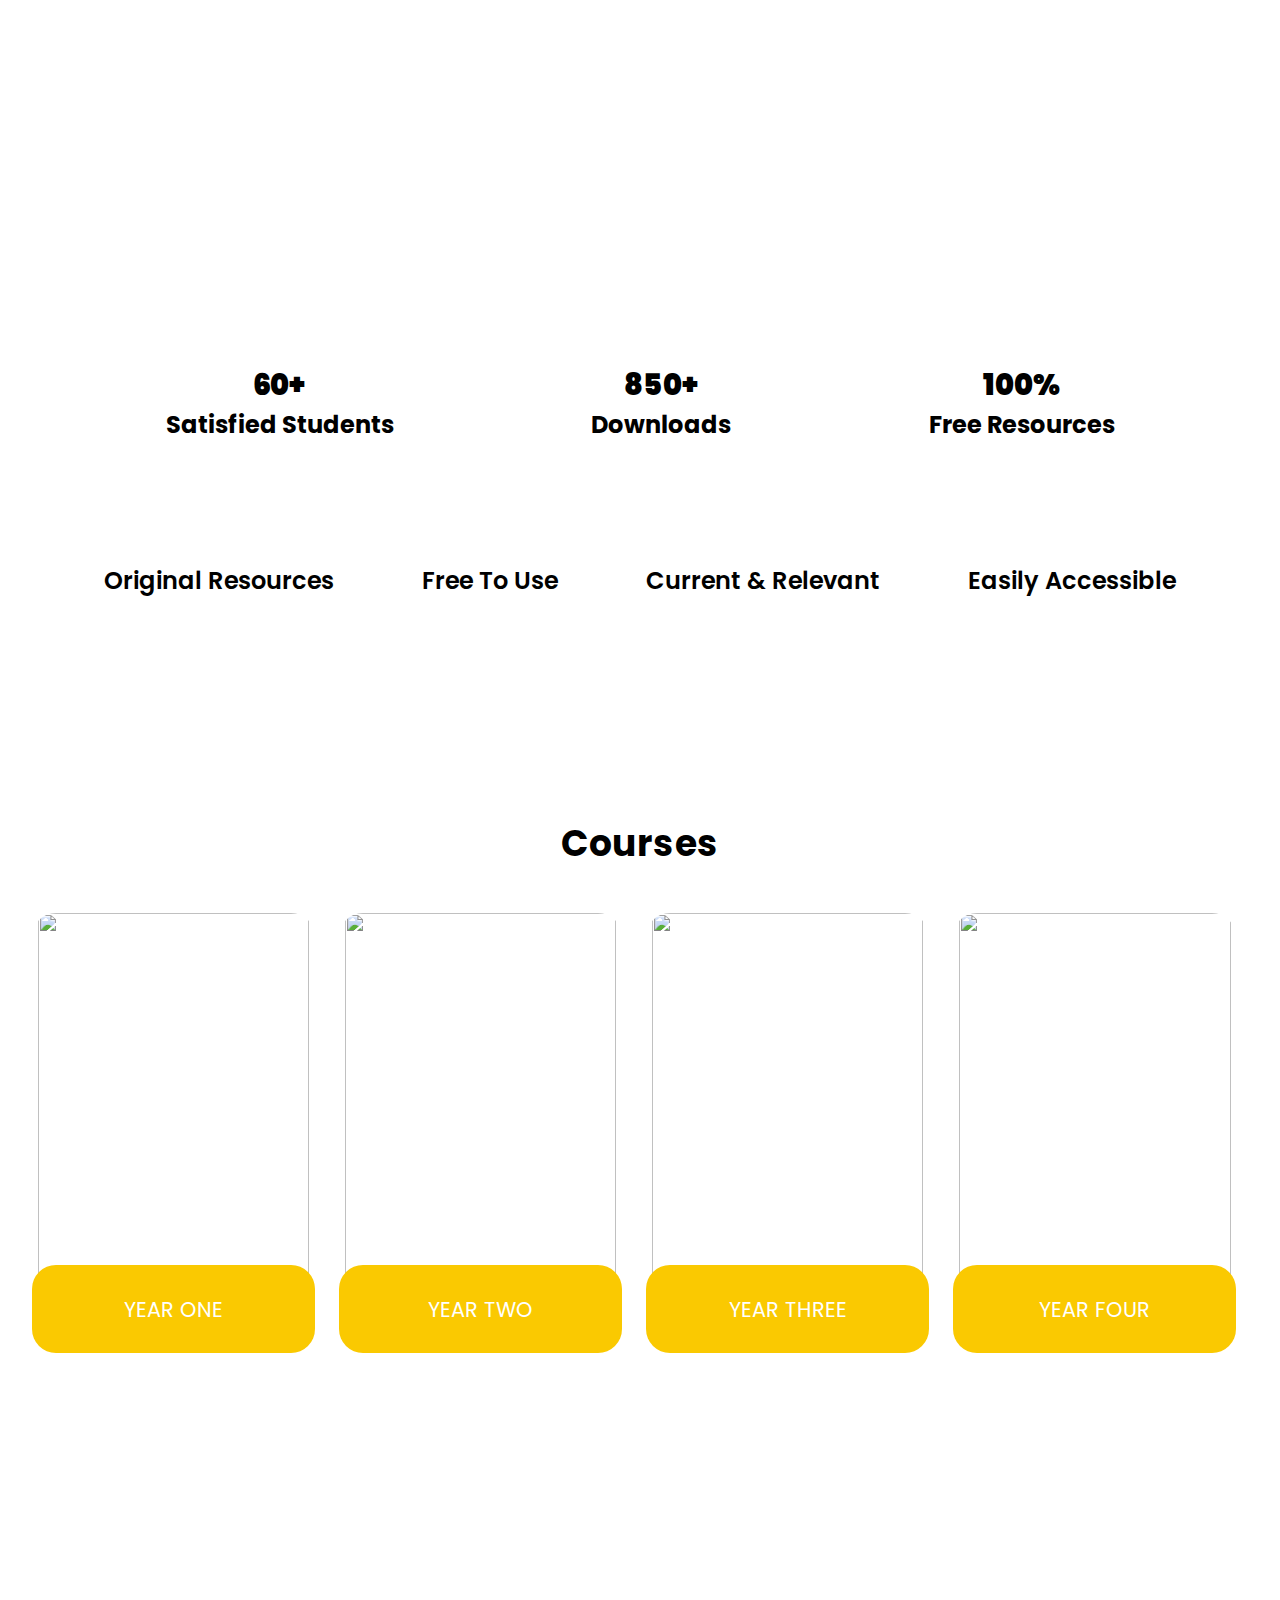
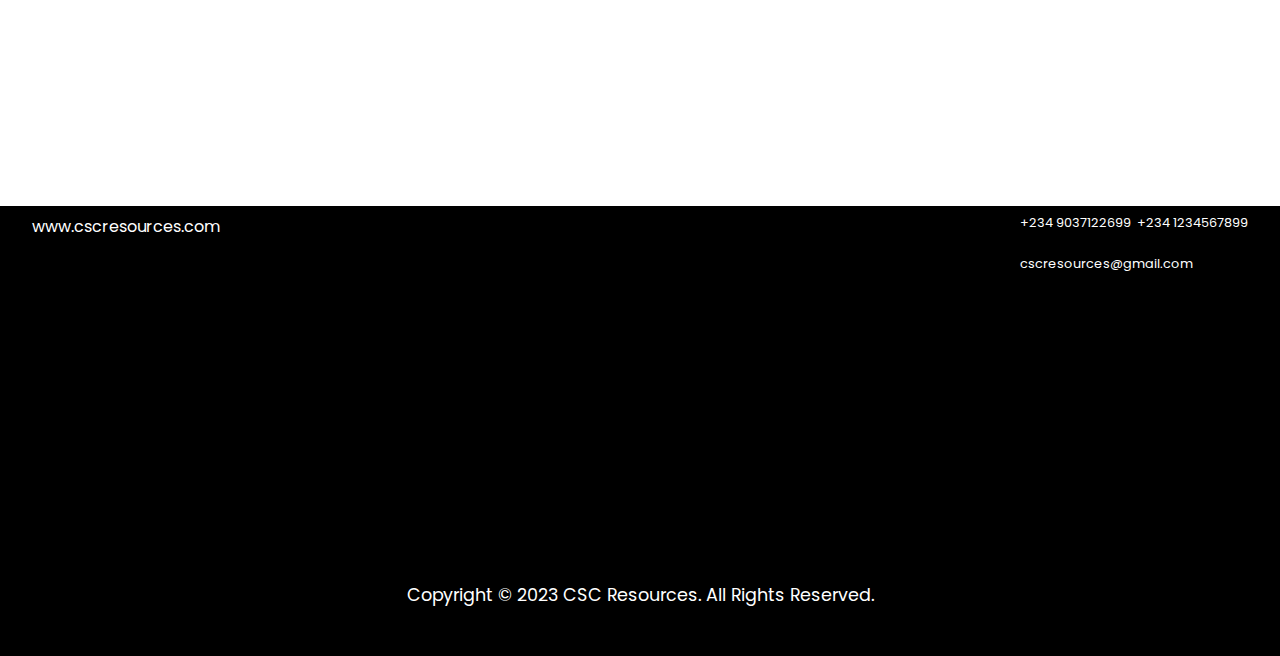
==== commit 39f5a5f9: "multiple changes" ====
--- a/index.html
+++ b/index.html
@@ -65,7 +65,7 @@
                                     <div>
                                        <h2>Year One</h2>
                                        <p>GST 101 IS A COMPULSORY COURSE FOR ALL YEAR ONE STUDENTS. IT</p>
-                                       <a href="../courses/year1.html"><button>View Courses</button></a>
+                                       <a href="./courses/year1.html"><button>View Courses</button></a>
                                     </div>
                                 </div>
                             </div>
@@ -75,7 +75,7 @@
                                     <div>
                                         <h2>Year Two</h2>
                                         <p>GST 101 IS A COMPULSORY COURSE FOR ALL YEAR ONE STUDENTS. IT</p>
-                                        <a href="../courses/year2.html"><button>View Courses</button></a>
+                                        <a href="./courses/year2.html"><button>View Courses</button></a>
                                      </div>
                                 </div>
                             </div>
@@ -85,7 +85,7 @@
                                     <div>
                                         <h2>Year Three</h2>
                                         <p>GST 101 IS A COMPULSORY COURSE FOR ALL YEAR ONE STUDENTS. IT</p>
-                                        <a href="../courses/year3.html"><button>View Courses</button></a>
+                                        <a href="./courses/year3.html"><button>View Courses</button></a>
                                      </div>
                                 </div>
                             </div>
@@ -95,7 +95,7 @@
                                     <div>
                                         <h2>Year Four</h2>
                                         <p>GST 101 IS A COMPULSORY COURSE FOR ALL YEAR ONE STUDENTS. IT</p>
-                                        <a href="../courses/year4.html"><button>View Courses</button></a>
+                                        <a href="./courses/year4.html"><button>View Courses</button></a>
                                      </div>
                                 </div>
                             </div>
--- a/index.css
+++ b/index.css
@@ -23,7 +23,7 @@
 .container-1 {
     background-image: url(images/home\ bg-image.jpg);
     width: 100%;
-    height: 100vh;
+    height: auto;
     background-position: center;
     background-size: cover;
     background-repeat: no-repeat;
@@ -133,7 +133,7 @@
 
 .flex {
     display: flex;
-    margin-top: 8rem;
+    margin-top: 4rem;
 }
 
 .circle-img {
@@ -233,11 +233,17 @@
     margin-top: 3rem;
     color: var(--primary-color);
     cursor: pointer;
+    transition: all 0.5s ease;
 }
 
 .left button a {
     color: var(--primary-color);
     font-size: 1rem;
+}
+
+.left button:hover {
+    background-color: black;
+    transform: scale(0.98);
 }
 
 .stats {
@@ -426,6 +432,18 @@
     
 }
 @media (min-width: 768px) {
+
+    .container-1 {
+        background-image: url(images/home\ bg-image.jpg);
+        width: 100%;
+        height: 100vh;
+        background-position: center;
+        background-size: cover;
+        background-repeat: no-repeat;
+        padding: 1rem;
+        color: var(--primary-color);
+    }
+
     .logo h1 {
         font-size: 1.5rem;
     }
@@ -485,6 +503,11 @@
         margin-top: 1.7rem;
         line-height: 160%;
         width: 70%;
+    }
+
+    .flex {
+        display: flex;
+        margin-top: 6rem;
     }
 
     .circle-img img {
@@ -612,7 +635,7 @@
     aspect-ratio: 16/9;
     border-radius: 10px;
     overflow: hidden;
-    margin-top: -6rem;
+    margin-top: -5rem;
     background-color: #fff;
     color: black;
     display: block;
@@ -876,7 +899,7 @@
     
     .flex {
         display: flex;
-        margin-top: 5rem;
+        margin-top: 4rem;
     }
     
     .circle-img {
@@ -1047,7 +1070,7 @@
         margin-top: 0;
     }
     
-    .flex {
+    footer .flex {
         display: flex;
         justify-content: space-between;
         align-items: start;
@@ -1085,23 +1108,49 @@
         text-align: center;
         margin-top: 2rem;
     }
-    
-}
-@media (min-width: 1280px) {
+
     .slider {
         width: 350px;
         aspect-ratio: 16/9;
         border-radius: 10px;
         overflow: hidden;
-        margin-top: -6rem;
+        margin-top: -5rem;
         background-color: #fff;
         color: black;
         display: block;
     }
+    
+}
+@media (min-width: 1280px) {
+
+    .flex {
+        display: flex;
+        margin-top:-4rem;
+    }
+
+    .slider {
+        width: 350px;
+        aspect-ratio: 16/9;
+        border-radius: 10px;
+        overflow: hidden;
+        margin: 2rem 0;
+        background-color: #fff;
+        color: black;
+        display: block;
+    }
    
 }
 @media (min-width: 1536px) {
-   
-}
-
-
+    .slider {
+        width: 350px;
+        aspect-ratio: 16/9;
+        border-radius: 10px;
+        overflow: hidden;
+        margin-top: -5rem;
+        background-color: #fff;
+        color: black;
+        display: block;
+    }
+}
+
+
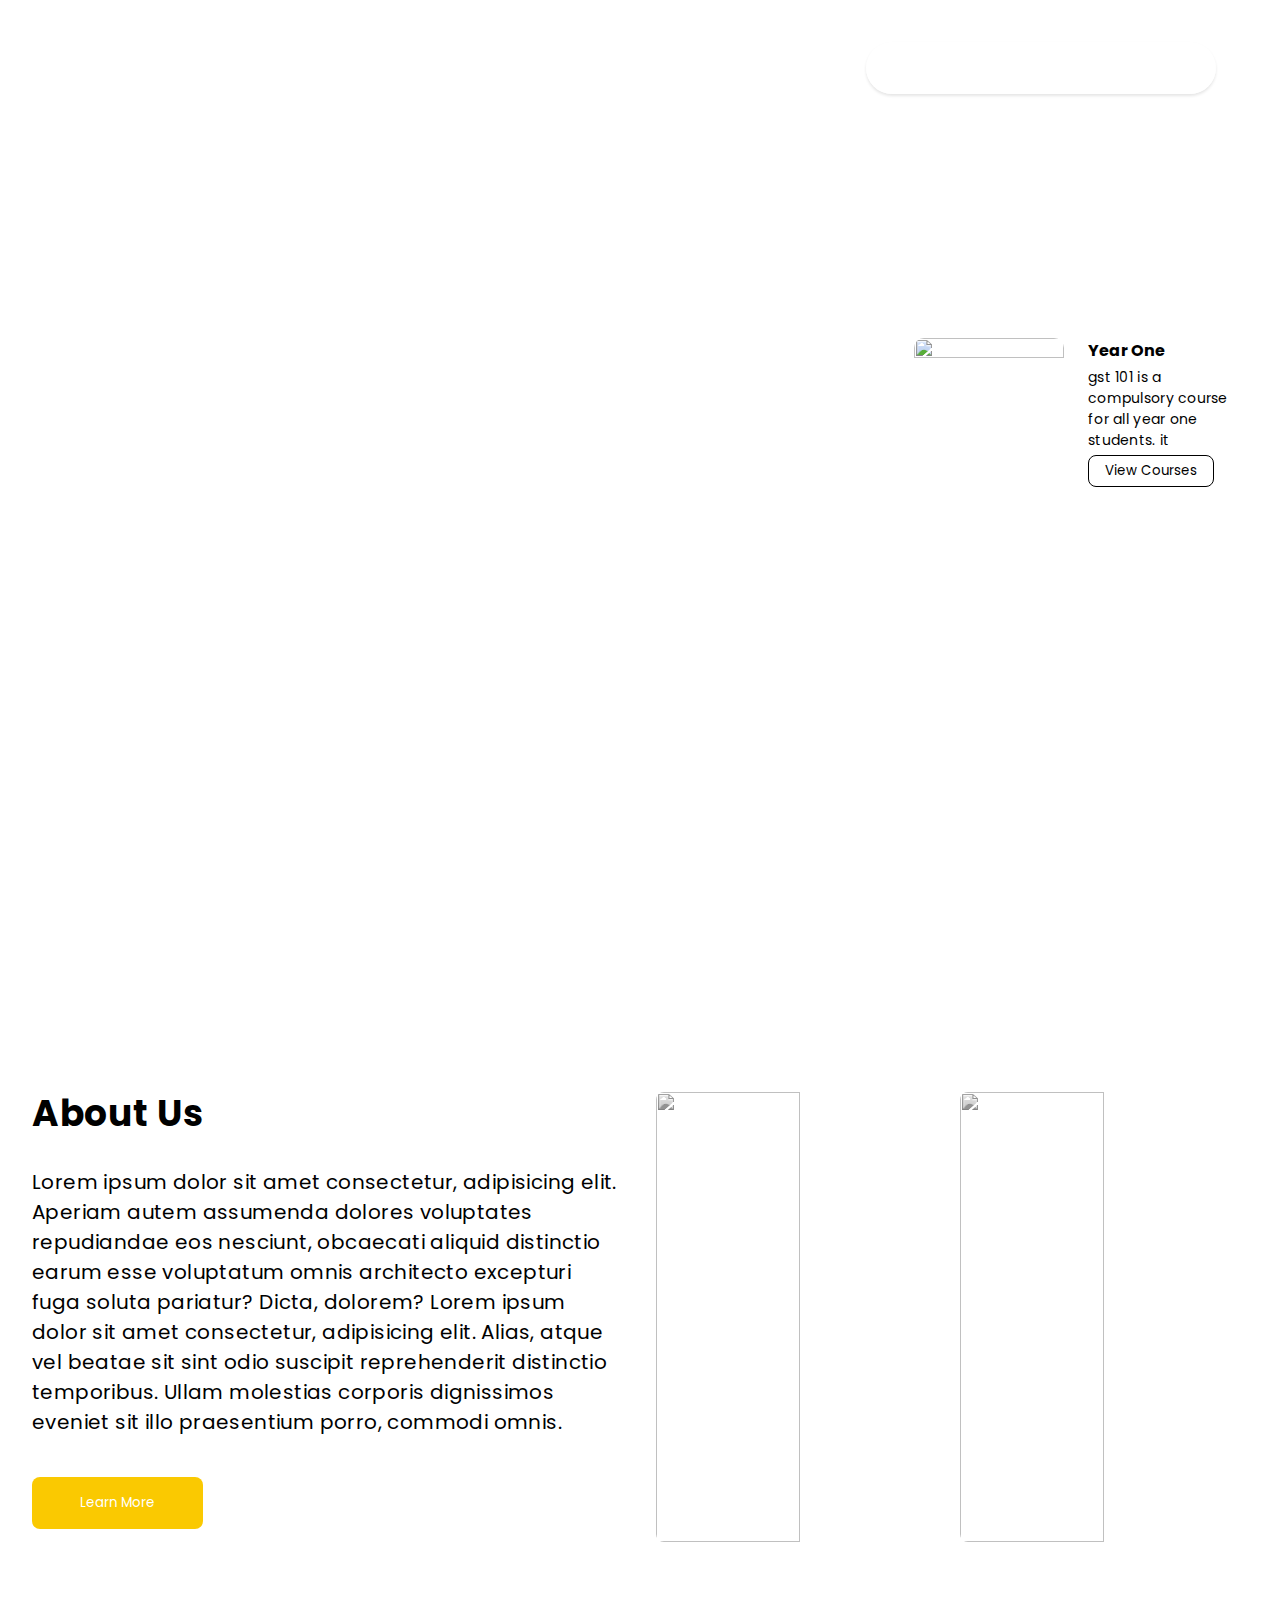
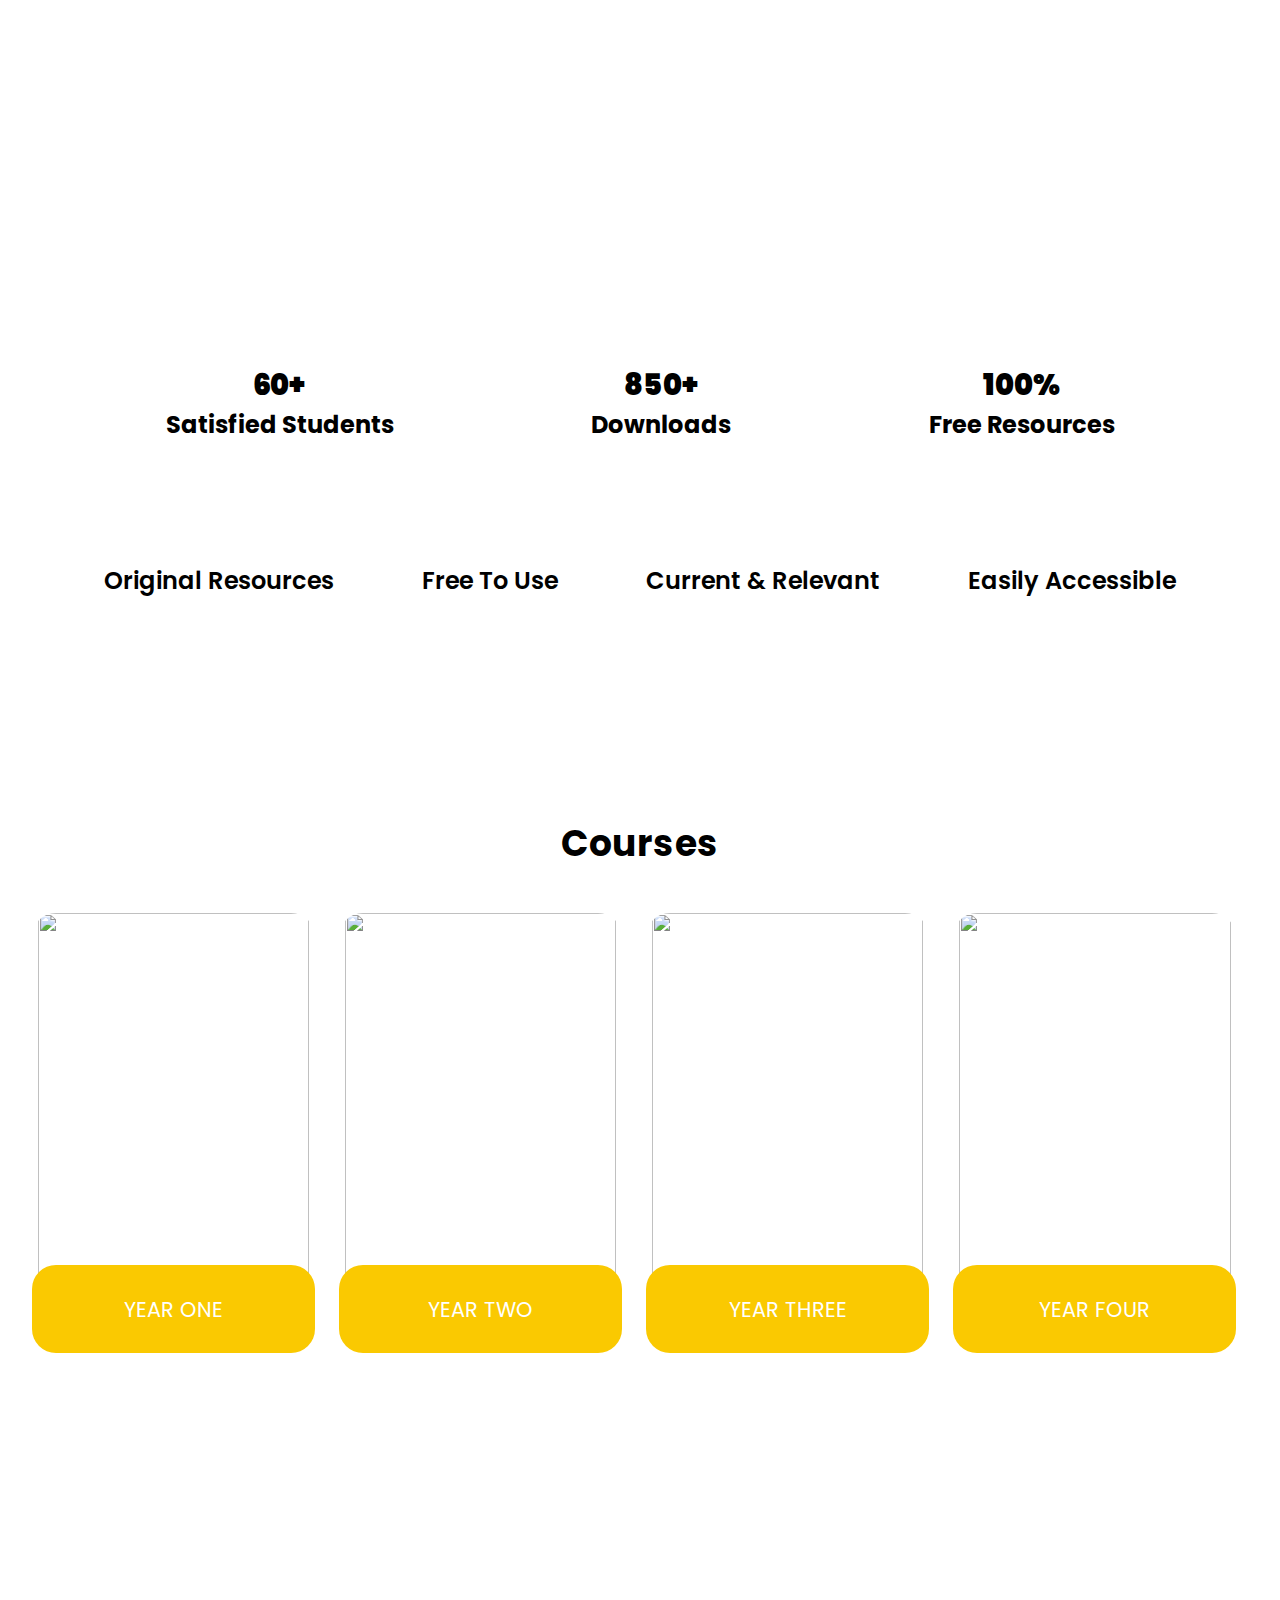
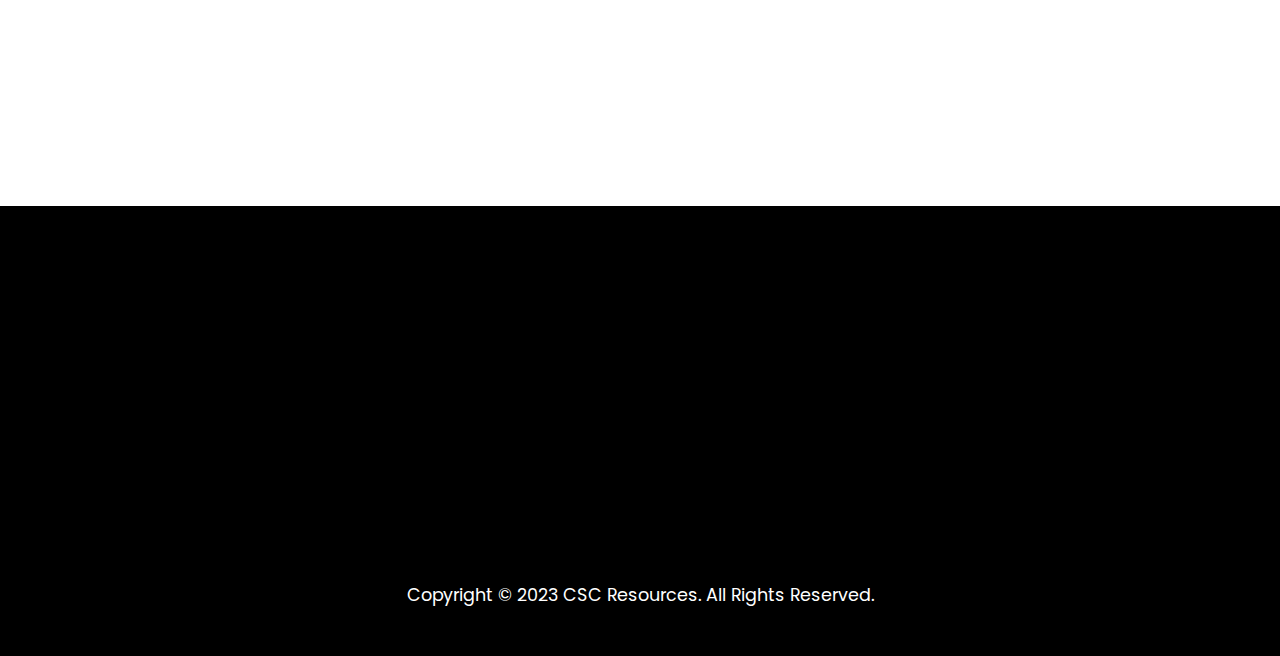
==== commit 3aabd13a: "changed text" ====
--- a/index.html
+++ b/index.html
@@ -42,7 +42,7 @@
                         <img src="images/ellipse-5.jpg" alt="">
                     </div>
                     <div>
-                        <p class="sixty">60+ <br> Satisfied Students</p>
+                        <p class="sixty">70+ <br> Satisfied Students</p>
                     </div>
                 </div>
 
--- a/index.css
+++ b/index.css
@@ -21,7 +21,7 @@
 }
 
 .container-1 {
-    background-image: url(images/home\ bg-image.jpg);
+    background-image: url(images/black-community-college-enrollment\ 1\ \(5\).png);
     width: 100%;
     height: auto;
     background-position: center;
@@ -434,7 +434,7 @@
 @media (min-width: 768px) {
 
     .container-1 {
-        background-image: url(images/home\ bg-image.jpg);
+        background-image: url(images/black-community-college-enrollment\ 7.png);
         width: 100%;
         height: 100vh;
         background-position: center;
@@ -461,6 +461,7 @@
         width: 70px;
         left: 0;
         color: black;
+        
     }
     a:nth-child(2){
         width: 80px;
@@ -782,7 +783,7 @@
         background-image: url(images/home\ bg-image.jpg);
         width: 100%;
         height: 100vh;
-        background-position: top;
+        background-position: center;
         background-size: cover;
         background-repeat: no-repeat;
         padding: 2rem;
@@ -871,7 +872,7 @@
     }
     
     .hero {
-        margin-top: 4rem;
+        margin-top: 3rem;
     }
     
     .hero h1 {
@@ -899,11 +900,12 @@
     
     .flex {
         display: flex;
-        margin-top: 4rem;
+        margin-top: 0;
     }
     
     .circle-img {
         position: relative;
+        margin-top: 2rem;
     }
     
     .circle-img img {
@@ -943,7 +945,7 @@
         line-height: 120%;
         color: var(--primary-color);
         letter-spacing: 0.02rem;
-        margin-top: 4rem;
+        margin-top: 6rem;
     }
     
     .container-2 {
@@ -1125,7 +1127,7 @@
 
     .flex {
         display: flex;
-        margin-top:-4rem;
+        margin-top: -10rem;
     }
 
     .slider {
